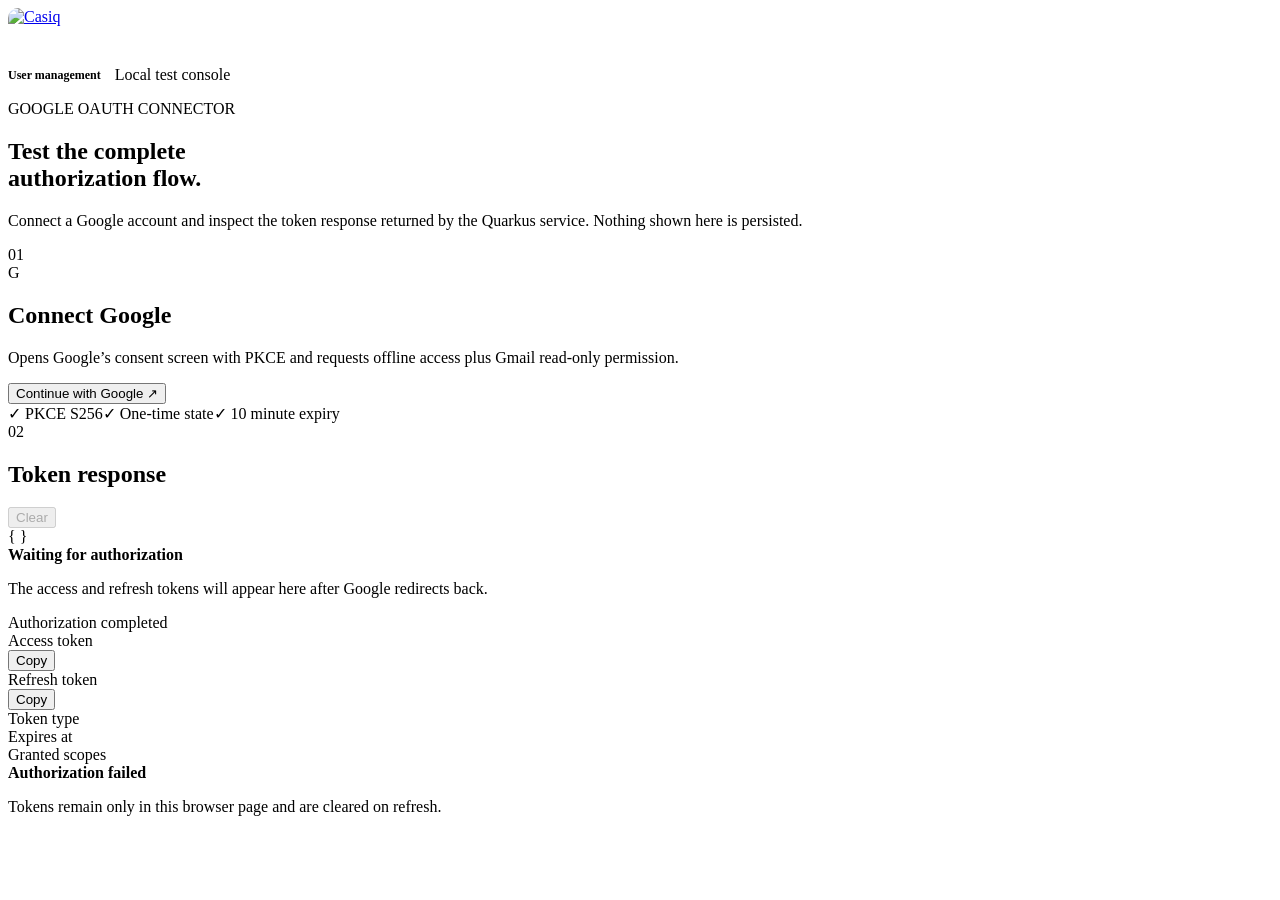
==== user-experience/src/main/resources/META-INF/resources/gmail/index.html @ 1a7396c6 "Build modular Casiq work account and workflow application" ====
<!doctype html>
<html lang="en">
<head>
  <meta charset="utf-8">
  <meta name="viewport" content="width=device-width, initial-scale=1">
  <title>Casiq · Google OAuth Tester</title>
  <link rel="icon" type="image/png" href="/assets/casiq-logo.png">
  <link rel="stylesheet" href="/gmail/styles.css">
  <style>.brand-logo{display:block;width:140px;height:58px;object-fit:cover;border-radius:10px}.nav-actions{display:flex;align-items:center;gap:14px}.nav-actions>a{color:var(--green);font-size:12px;font-weight:650;text-decoration:none}</style>
</head>
<body>
  <main class="shell">
    <nav>
      <a class="brand" href="/" aria-label="Casiq home"><img class="brand-logo" src="/assets/casiq-logo.png" alt="Casiq"></a>
      <div class="nav-actions"><a href="/">User management</a><span class="environment"><i></i> Local test console</span></div>
    </nav>

    <section class="hero">
      <p class="eyebrow">GOOGLE OAUTH CONNECTOR</p>
      <h1>Test the complete<br><span>authorization flow.</span></h1>
      <p class="intro">Connect a Google account and inspect the token response returned by the Quarkus service. Nothing shown here is persisted.</p>
    </section>

    <section class="workspace">
      <article class="connect-card">
        <div class="step">01</div>
        <div class="google-mark" aria-hidden="true">G</div>
        <h2>Connect Google</h2>
        <p>Opens Google’s consent screen with PKCE and requests offline access plus Gmail read-only permission.</p>
        <button id="connect" class="primary">Continue with Google <span>↗</span></button>
        <div class="security"><span>✓ PKCE S256</span><span>✓ One-time state</span><span>✓ 10 minute expiry</span></div>
      </article>

      <article class="result-card">
        <div class="result-header">
          <div><span class="step">02</span><h2>Token response</h2></div>
          <button id="clear" class="quiet" disabled>Clear</button>
        </div>

        <div id="empty" class="empty-state">
          <div class="empty-icon">{ }</div>
          <strong>Waiting for authorization</strong>
          <p>The access and refresh tokens will appear here after Google redirects back.</p>
        </div>

        <div id="result" class="token-result hidden">
          <div class="success"><i></i><span>Authorization completed</span></div>
          <label>Access token<div class="token-field"><code id="access-token"></code><button data-copy="access-token">Copy</button></div></label>
          <label>Refresh token<div class="token-field"><code id="refresh-token"></code><button data-copy="refresh-token">Copy</button></div></label>
          <div class="metadata">
            <div><span>Token type</span><strong id="token-type"></strong></div>
            <div><span>Expires at</span><strong id="expires-at"></strong></div>
          </div>
          <label>Granted scopes<code id="scope" class="scope"></code></label>
        </div>

        <div id="error" class="error hidden"><strong>Authorization failed</strong><p id="error-message"></p></div>
      </article>
    </section>

    <footer>Tokens remain only in this browser page and are cleared on refresh.</footer>
  </main>
  <script src="/gmail/app.js" defer></script>
</body>
</html>
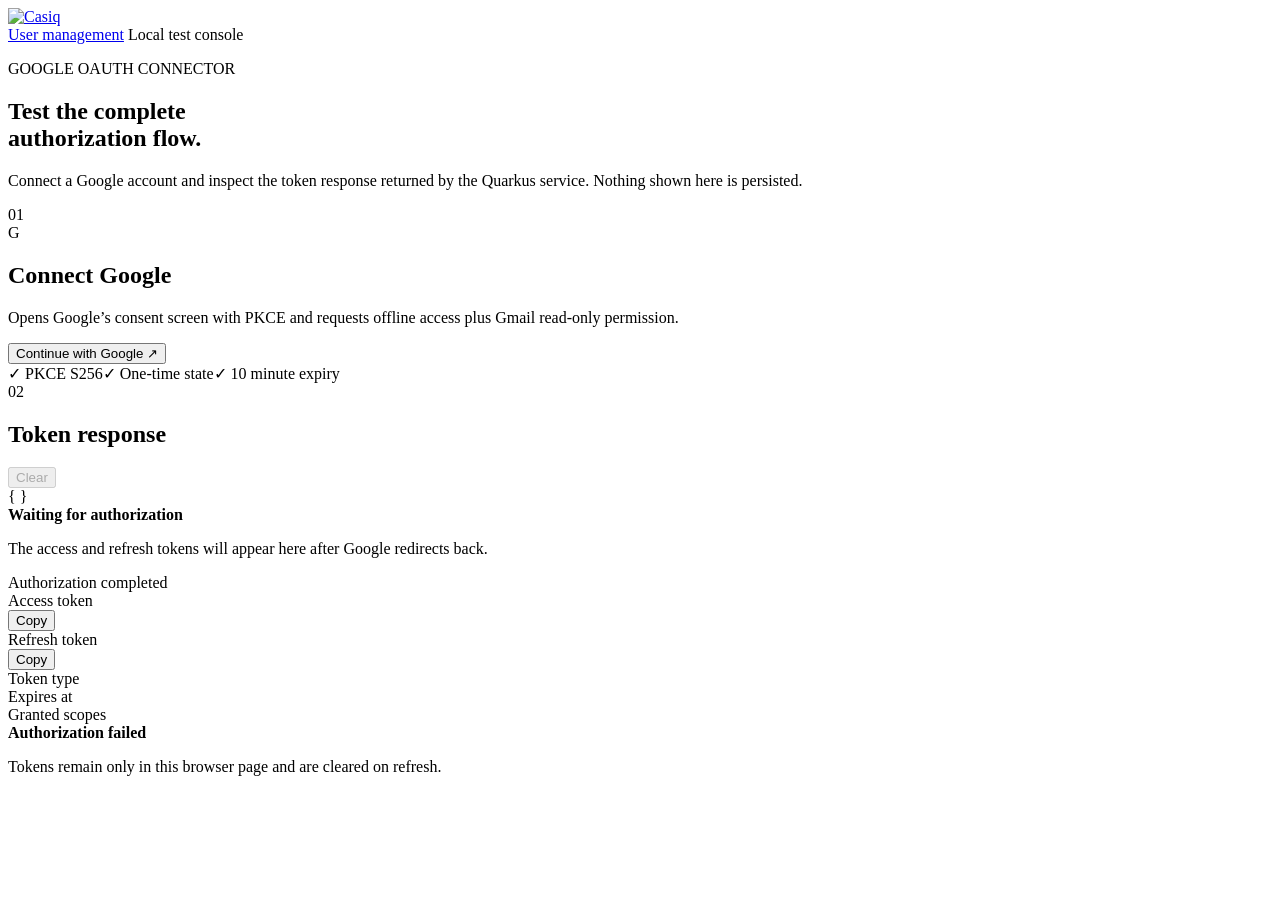
==== commit 78bc3900: "sync with correction" ====
--- a/user-experience/src/main/resources/META-INF/resources/gmail/index.html
+++ b/user-experience/src/main/resources/META-INF/resources/gmail/index.html
@@ -6,7 +6,6 @@
   <title>Casiq · Google OAuth Tester</title>
   <link rel="icon" type="image/png" href="/assets/casiq-logo.png">
   <link rel="stylesheet" href="/gmail/styles.css">
-  <style>.brand-logo{display:block;width:140px;height:58px;object-fit:cover;border-radius:10px}.nav-actions{display:flex;align-items:center;gap:14px}.nav-actions>a{color:var(--green);font-size:12px;font-weight:650;text-decoration:none}</style>
 </head>
 <body>
   <main class="shell">
